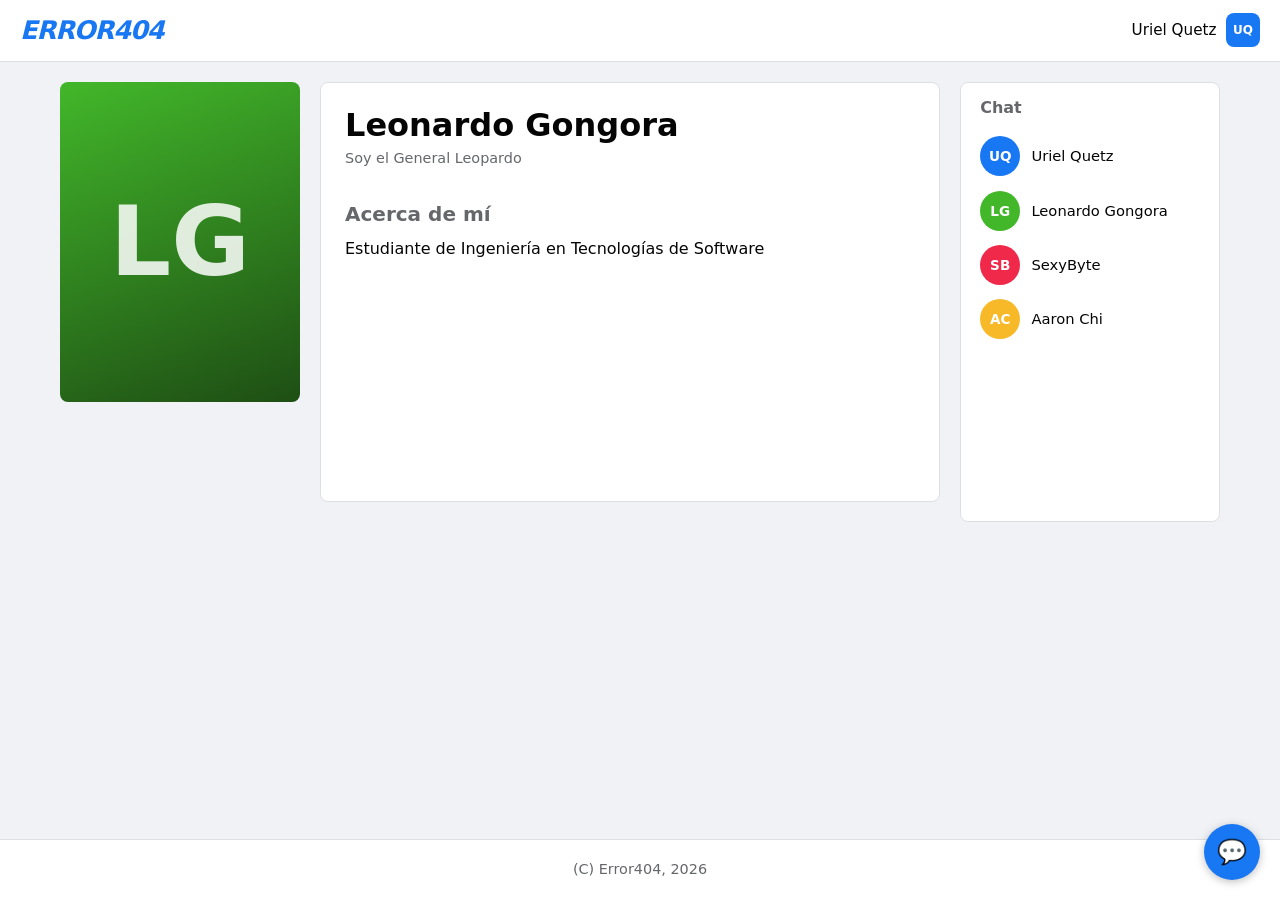
==== user2.html @ ccec58ed "Agregamos el html del Segundo Usuario" ====
<!DOCTYPE html>
<html lang="es">

<head>
  <meta charset="UTF-8">
  <meta name="viewport" content="width=device-width, initial-scale=1">
  <title>Leonardo Gongora · ERROR404</title>
  <link rel="stylesheet" href="styles.css">
</head>

<body>
  <header class="navbar">
    <a class="logo" href="index.html">ERROR<b>404</b></a>
    <a class="user" href="user1.html"><span>Uriel Quetz</span><span class="avatar avatar--sm c1">UQ</span></a>
  </header>

  <main class="diseno diseno--profile">
    <div class="foto c2" role="img" aria-label="Foto de perfil de Leonardo Gongora">LG</div>
    <section class="biografia" aria-label="Biografía">
      <h1>Leonardo Gongora</h1>
      <p class="place">Soy el General Leopardo</p>
      <h2>Acerca de mí</h2>
      <p>Estudiante de Ingeniería en Tecnologías de Software</p>
    </section>
    <aside class="chat" aria-label="Chat">
      <h2>Chat</h2>
      <a href="user1.html"><span class="avatar c1">UQ</span>Uriel Quetz</a>
      <a href="user2.html"><span class="avatar c2">LG</span>Leonardo Gongora</a>
      <a href="user3.html"><span class="avatar c3">SB</span>SexyByte</a>
      <a href="user4.html"><span class="avatar c4">AC</span>Aaron Chi</a>
    </aside>
  </main>

  <a class="chat-fab" href="#" aria-label="Abrir chat">💬</a>

  <footer class="footer">(C) Error404, 2026</footer>
</body>

</html>
---- styles.css ----
:root{
    --bg: #f0f2f5;
    --card: #ffffff;
    --ink: #050505;
    --muted: #65676b;
    --accent: #1877f2;
    --line: #dddfe2;
}
*{
    box-sizing: border-box;
    margin: 0;
    padding: 0;
}
body {
  font-family:
    "Segoe UI",
    system-ui,
    -apple-system,
    sans-serif;
  background: var(--bg);
  color: var(--ink);
  line-height: 1.5;
  min-height: 100vh;
  display: flex;
  flex-direction: column;
}
a{
    color: inherit;
    text-decoration: none;
}
a:focus-visible{
    outline: 3px solid var(--accent);
    outline-offset: 2px;
}
.navbar {
  position: sticky;
  top: 0;
  z-index: 10;
  display: flex;
  justify-content: space-between;
  align-items: center;
  gap: 1rem;
  padding: 0.7rem 1.25rem;
  background: var(--card);
  color: var(--ink);
  border-bottom: 1px solid var(--line);
}
.logo {
  font-size: 1.6rem;
  font-weight: 900;
  font-style: italic;
  letter-spacing: -0.04em;
  color: var(--accent);
}
.logo b {
  color: var(--accent);
}
.user {
  display: flex;
  align-items: center;
  gap: 0.6rem;
  font-size: 0.95rem;
}
.diseno{
  flex: 1;
  width: 100%;
  max-width: 1200px;
  margin: 0 auto;
  padding: 1.25rem;
  display: grid;
  gap: 1.25rem;
  align-items: start;
}
.diseno-muro{
  grid-template-columns: 1fr minmax(0, 540px) 260px;
}
.diseno-muro .muro{
  grid-column: 2;
}
/* Avatares y colores por persona */
.c1 {
  --c: #1877f2;
}
.c2 {
  --c: #42b72a;
}
.c3 {
  --c: #f02849;
}
.c4 {
  --c: #f7b928;
}

.publicacion {
  background: var(--card);
  border: 1px solid var(--line);
  border-radius: 8px;
  padding: 0.9rem;
}
.publicacion-head {
  display: flex;
  align-items: center;
  gap: 0.7rem;
  margin-bottom: 0.7rem;
  font-weight: 600;
}
.publicacion-img {
  aspect-ratio: 16/10;
  border-radius: 6px;
  display: grid;
  place-items: center;
  background: linear-gradient(150deg, var(--c), #050505 170%);
  color: rgba(255, 255, 255, 0.85);
  font-size: 4rem;
  font-weight: 900;
}
.publicacion-text {
  margin: 0.8rem 0;
}
.comentarios {
  display: grid;
  gap: 0.5rem;
}
.comentario {
  display: flex;
  align-items: center;
  gap: 0.7rem;
  padding: 0.5rem 0.7rem;
  background: var(--bg);
  border-radius: 14px;
  font-size: 0.92rem;
}
.muro {
  display: grid;
  gap: 1.25rem;
}

/* Avatares */
.avatar {
  width: 40px;
  height: 40px;
  flex: none;
  border-radius: 50%;
  display: grid;
  place-items: center;
  background: var(--c, #777);
  color: #fff;
  font-weight: 700;
  font-size: 0.85rem;
}
.avatar--sm {
  width: 34px;
  height: 34px;
  border-radius: 8px;
  font-size: 0.75rem;
}

/* Chat */
.chat {
  position: sticky;
  top: 1rem;
  min-height: 440px;
  background: var(--card);
  border: 1px solid var(--line);
  border-radius: 8px;
  padding: 0.8rem;
}
.chat h2 {
  font-size: 1rem;
  margin: 0 0.4rem 0.6rem;
  color: var(--muted);
}
.chat a {
  display: flex;
  align-items: center;
  gap: 0.7rem;
  padding: 0.45rem 0.4rem;
  border-radius: 8px;
  font-size: 0.92rem;
}
.chat a:hover {
  background: var(--bg);
}

.diseno--profile {
  grid-template-columns: 240px minmax(0, 1fr) 260px;
}

/* Foto de perfil */
.foto {
  aspect-ratio: 3/4;
  border-radius: 8px;
  display: grid;
  place-items: center;
  background: linear-gradient(160deg, var(--c), #050505 170%);
  color: rgba(255, 255, 255, 0.85);
  font-size: 6rem;
  font-weight: 900;
}

/* Biografía */
.biografia {
  background: var(--card);
  border: 1px solid var(--line);
  border-radius: 8px;
  padding: 1.5rem;
  min-height: 420px;
}
.biografia h1 {
  font-size: 2rem;
  line-height: 1.15;
}
.biografia .place {
  color: var(--muted);
  font-size: 0.9rem;
  margin: 0.3rem 0 1.8rem;
}
.biografia h2 {
  font-size: 1.25rem;
  margin-bottom: 0.5rem;
  color: var(--muted);
}
.biografia p {
  max-width: 60ch;
}

/* Ícono de chat flotante */
.chat-fab {
  position: fixed;
  right: 1.25rem;
  bottom: 1.25rem;
  z-index: 20;
  width: 56px;
  height: 56px;
  border-radius: 50%;
  display: grid;
  place-items: center;
  background: var(--accent);
  color: #fff;
  font-size: 1.5rem;
  border: none;
  box-shadow: 0 2px 8px rgba(0,0,0,.25);
}

/* Pie de página */
.footer {
  text-align: center;
  padding: 1.2rem;
  background: var(--card);
  color: var(--muted);
  font-size: 0.9rem;
  border-top: 1px solid var(--line);
}

@media (max-width: 900px) {
  .diseno-muro,
  .diseno--profile {
    grid-template-columns: 1fr;
  }
  .diseno-muro .muro {
    grid-column: 1;
  }
  .chat {
    display: none;
  }
  .foto {
    max-width: 240px;
    width: 100%;
    margin: 0 auto;
  }
}
@media (max-width: 480px) {
  .diseno {
    padding: 0.75rem;
  }
  .user span {
    display: none;
  }
  .biografia {
    padding: 1.1rem;
    min-height: 0;
  }
}
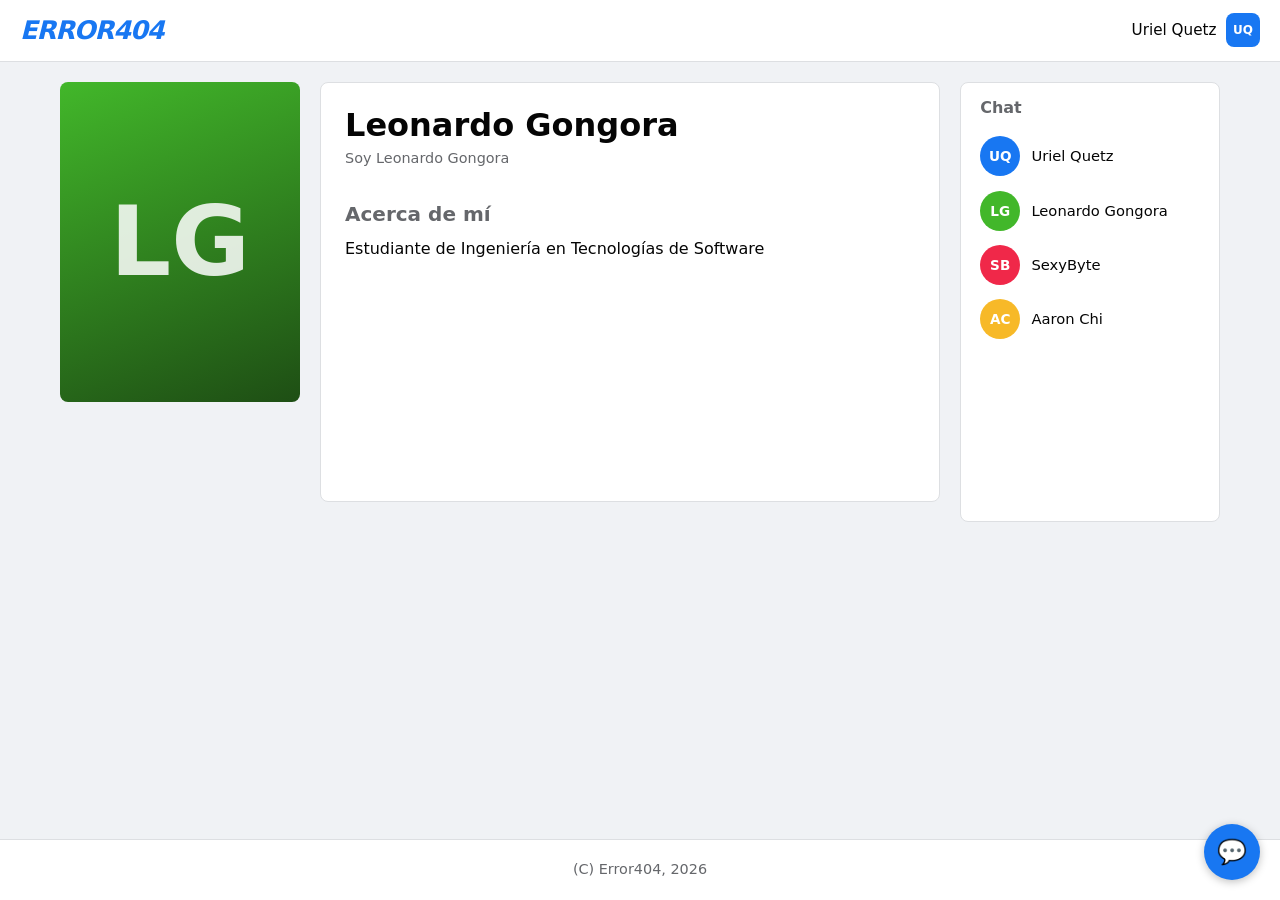
==== commit 847d9c34: "Corregimos el pefil de usuario 2" ====
--- a/user2.html
+++ b/user2.html
@@ -18,7 +18,7 @@
     <div class="foto c2" role="img" aria-label="Foto de perfil de Leonardo Gongora">LG</div>
     <section class="biografia" aria-label="Biografía">
       <h1>Leonardo Gongora</h1>
-      <p class="place">Soy el General Leopardo</p>
+      <p class="place">Soy Leonardo Gongora</p>
       <h2>Acerca de mí</h2>
       <p>Estudiante de Ingeniería en Tecnologías de Software</p>
     </section>
